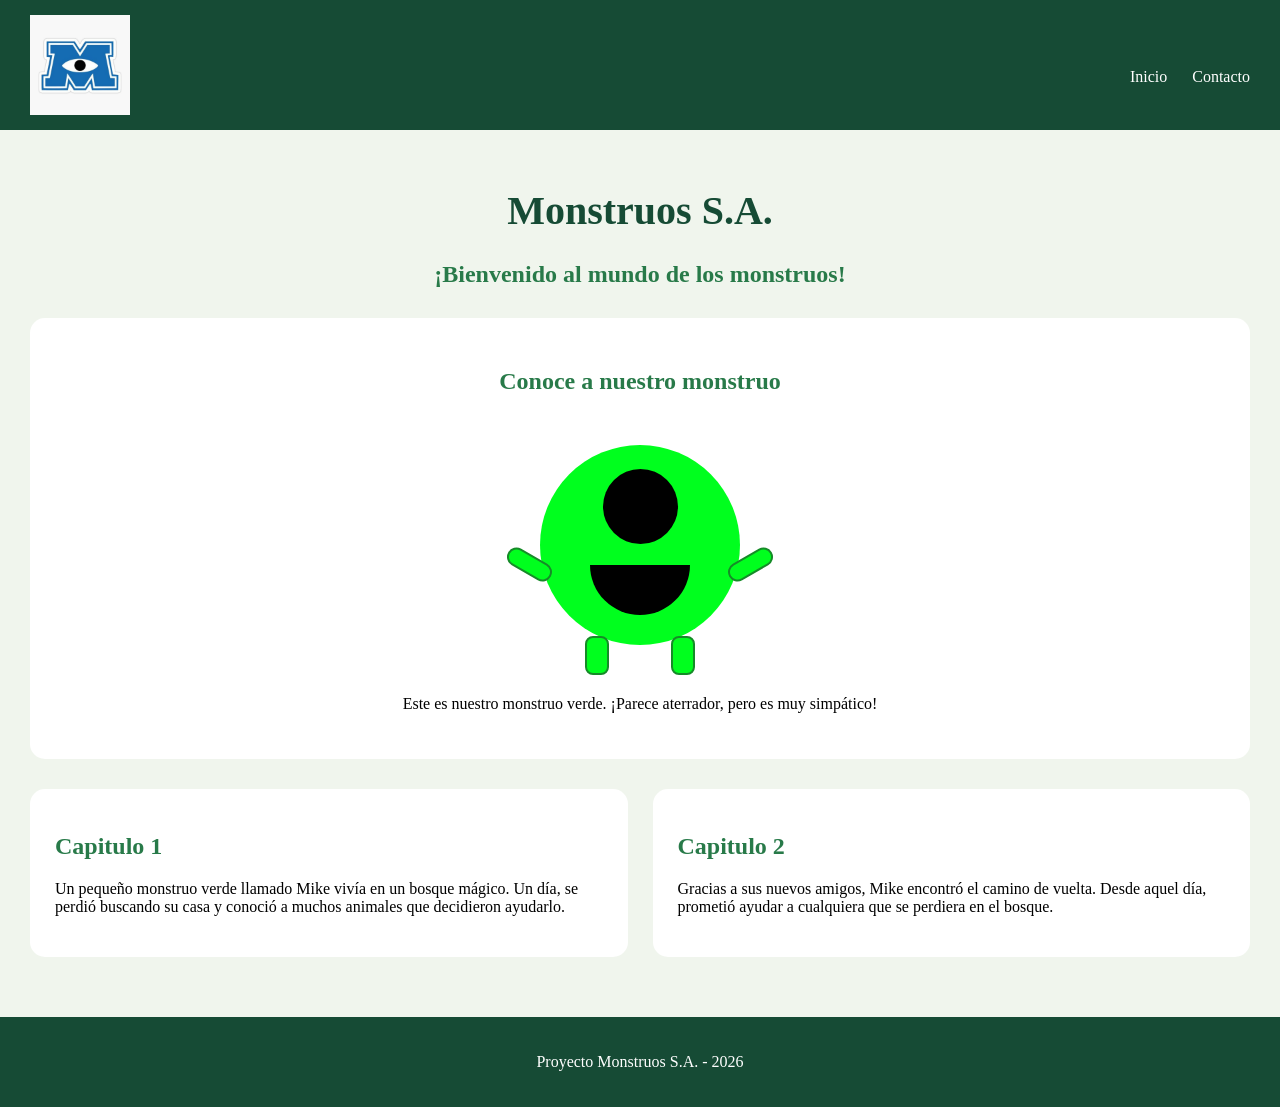
==== index.html @ 4dcfa0b4 "proyecto monstruo" ====
<!DOCTYPE html>
<html lang="es">
<head>
    <meta charset="UTF-8">
    <meta name="viewport" content="width=device-width, initial-scale=1.0">
    <title>Proyecto Monstruos S.A.</title>
    <link rel="stylesheet" href="style.css">
</head>

<body>

    <header>
        <img src="image.png" alt="Logo de Monstruos S.A.">
<imput type="checkbox" id="menu-toggle" class="menu-toggle">
        <label for="menu-toggle" class="menu-icon">
            <span></span>
            <span></span>
            <span></span>
        </label>
        <nav>
            <ul>
                <li><a href="https://www.youtube.com/">Inicio</a></li>
                <li><a href="contacto.html">Contacto</a></li>
            </ul>
        </nav>
    </header>

    <main>
        <h1>Monstruos S.A.</h1>
        <h2>¡Bienvenido al mundo de los monstruos!</h2>

        <section class="personaje">
            <h2>Conoce a nuestro monstruo</h2>

            <div class="cara">
                <div class="ojo"></div>
                <div class="boca"></div>
                <div class="brazo brazo-izquierdo"></div>
                <div class="brazo brazo-derecho"></div>
                <div class="pierna pierna-izquierda"></div>
                <div class="pierna pierna-derecha"></div>
            </div>

            <p>Este es nuestro monstruo verde. ¡Parece aterrador, pero es muy simpático!</p>
        </section>

        <div class="capitulos">

            <section class="capitulo">
                <h2>Capitulo 1</h2>
                <p>
                   Un pequeño monstruo verde llamado Mike vivía en un bosque mágico. Un día, se perdió buscando su casa y conoció a muchos animales que decidieron ayudarlo.
                </p>
            </section>

            <section class="capitulo">
                <h2>Capitulo 2</h2>
                <p>
     Gracias a sus nuevos amigos, Mike encontró el camino de vuelta. Desde aquel día, prometió ayudar a cualquiera que se perdiera en el bosque.
                </p>
            </section>

        </div>
    </main>

    <footer>
        <p>Proyecto Monstruos S.A. - 2026</p>
    </footer>

</body>
</html>
---- style.css ----
body {
    margin: 0;
    background-color: #f0f5ed;
    color: #000000;
}

header {
    background-color: #164b35;
    color: white;
    padding: 15px 30px;
    display: flex;
    justify-content: space-between;
    align-items: center;
    gap: 20px;
}

header img {
    width: 100px;
    height: auto;
}

nav ul {
    list-style: none;
    display: flex;
    gap: 25px;
    padding: 0;
    margin: 0;
}

nav a {
    color: white;
    text-decoration: none;
}

nav a:hover {
    color: #a8ef75;
}

main {
    padding: 30px;
    text-align: center;
}

h1 {
    color: #164b35;
    font-size: 40px;
}

h2 {
    color: #287a49;
}

.personaje {
    background-color: white;
    padding: 30px;
    margin: 30px auto;
    border-radius: 15px;
}

.cara {
    width: 200px;
    height: 200px;
    background-color: hsl(127, 100%, 50%);
    border-radius: 50%;
    display: flex;
    justify-content: center;
    align-items: center;
    position: relative;
    margin: 50px auto;
}

.ojo {
    width: 75px;
    height: 75px;
    background-color: hsl(0, 0%, 0%);
    border-radius: 50%;
    position: absolute;
    top: 24px;
}

.boca {
    width: 100px;
    height: 50px;
    background-color: hsl(0, 0%, 0%);
    border-radius: 0 0 50px 50px;
    position: absolute;
    bottom: 30px;
    left: 50%;
    transform: translateX(-50%);
}

.brazo {
    width: 45px;
    height: 15px;
    background-color: hsl(127, 100%, 50%);
    border: 2px solid #168b28;
    border-radius: 10px;
    position: absolute;
    top: 110px;
}

.brazo-izquierdo {
    left: -35px;
    transform: rotate(30deg);
}

.brazo-derecho {
    right: -35px;
    transform: rotate(-30deg);
}


.pierna {
    width: 20px;
    height: 35px;
    background-color: hsl(127, 100%, 50%);
    border: 2px solid #168b28;
    border-radius: 8px;
    position: absolute;
    bottom: -30px;
}

.pierna-izquierda {
    left: 45px;
}

.pierna-derecha {
    right: 45px;
}

.capitulos {
    display: flex;
    gap: 25px;
    margin: 30px 0;
}

.capitulo {
    flex: 1;
    background-color: white;
    padding: 25px;
    border-radius: 15px;
    text-align: left;
}

.capitulo h2 {
    color: #287a49;
}

footer {
    background-color: #164b35;
    color: white;
    text-align: center;
    padding: 20px;
}

form {
    max-width: 500px;
    margin: 30px auto;
    padding: 25px;
    background-color: white;
    border-radius: 15px;
    text-align: left;
}

 label {
    display: block;
    margin-top: 15px;
    margin-bottom: 5px;
    font-weight: bold;
}

 textarea {
    width: 100%;
    padding: 10px;
    border: 1px solid #aaa;
    border-radius: 5px;
}

 button {
    margin-top: 20px;
    margin-right: 10px;
    padding: 10px 18px;
    background-color: #245c3b;
    color: white;
    border: none;
    border-radius: 5px;
}

form button:hover {
    background-color: #387d50;
}

@media (max-width: 600px) {
    header {
        flex-direction: column;
    }

    .capitulos {
        flex-direction: column;
    }

    main {
        padding: 15px;
    }

    h1 {
        font-size: 30px;
    }
}
form {
    background-color: white;
    padding: 20px;
    margin: 20px auto;
    width: 300px;
    border-radius: 10px;
}

label {
    display: inline-block;
    margin-bottom: 5px;
}

input {
    padding: 5px;
}

textarea {
    width: 250px;
    height: 100px;
}

button {
    background-color: green;
    color: white;
    padding: 10px;
    border: none;
    cursor: pointer;
}
@media (max-width: 600px) {

    body {
        background-color: #181818;
        color: white;
    }

    h1, h2, h3, p, label {
        color: white;
    }

    header, footer {
        background-color: #102e22;
        color: white;
    }

    .personaje, .capitulo, form {
        background-color: #292929;
        color: white;
    }

    input, textarea {
        background-color: #383838;
        color: white;
        border: 1px solid #777;
    }

    nav a {
        color: white;
    }

}
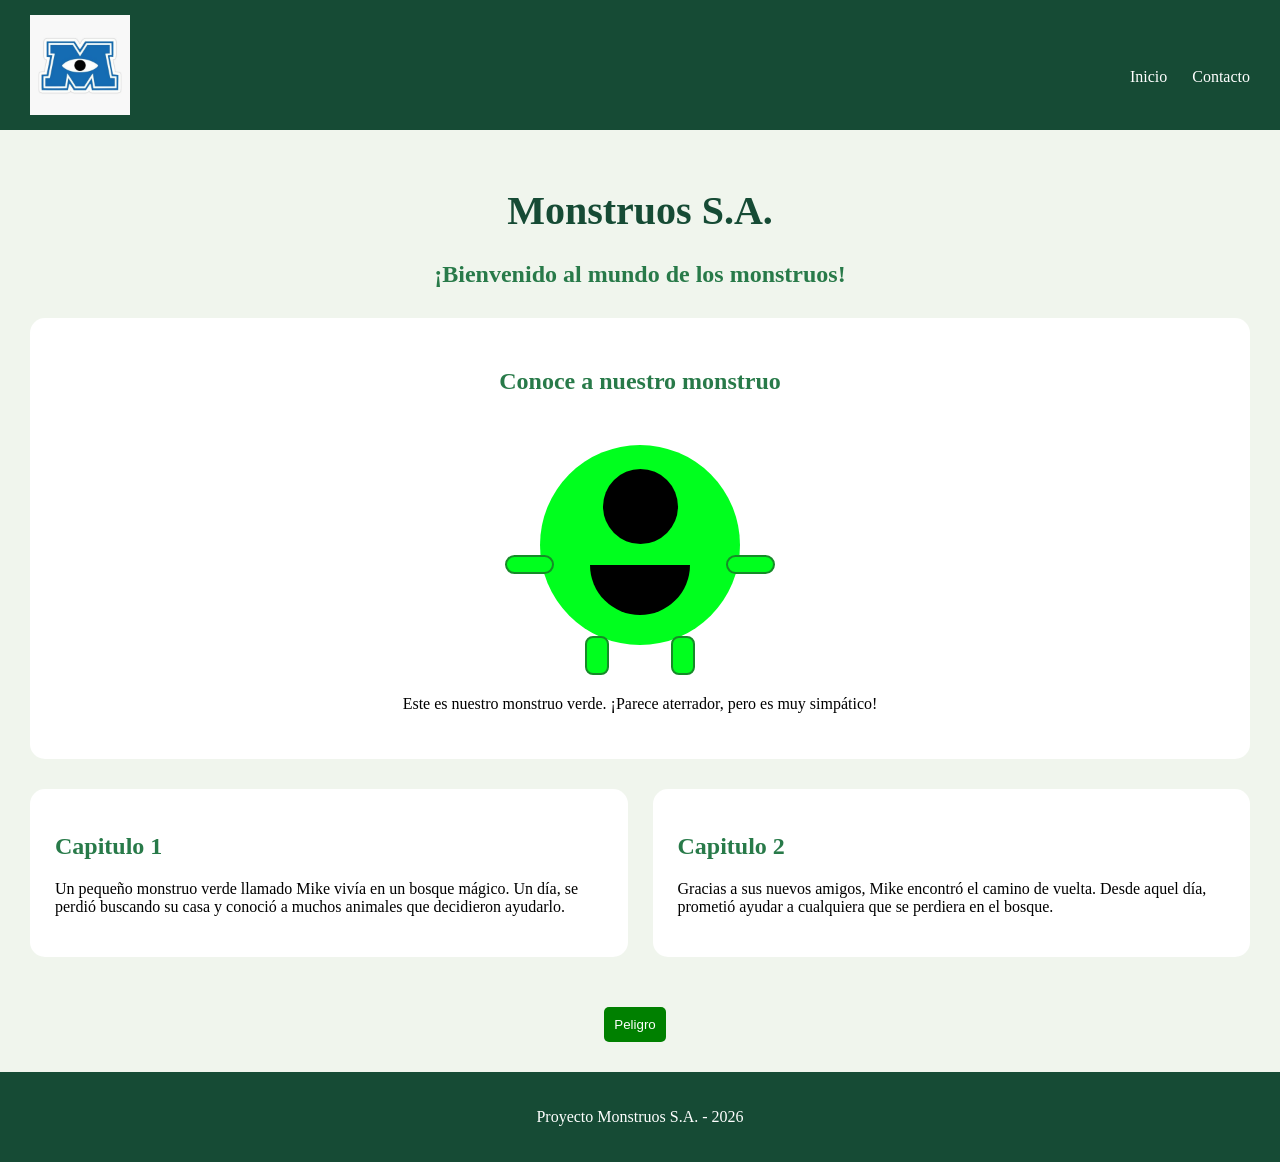
==== commit 2efdc3c4: "Movilidad al monstruo" ====
--- a/index.html
+++ b/index.html
@@ -33,12 +33,13 @@
             <h2>Conoce a nuestro monstruo</h2>
 
             <div class="cara">
-                <div class="ojo"></div>
-                <div class="boca"></div>
-                <div class="brazo brazo-izquierdo"></div>
-                <div class="brazo brazo-derecho"></div>
-                <div class="pierna pierna-izquierda"></div>
-                <div class="pierna pierna-derecha"></div>
+                <div class="ojo" id="ojo"></div>
+        
+                <div class="boca" id="boca"></div>
+                <div class=" brazo brazo-izquierdo" id="brazo-izquierdo"></div>
+                <div class=" brazo brazo-derecho" id="brazo-derecho"></div>
+                <div class=" pierna pierna-izquierda" id="pierna-izquierda"></div>
+                <div class=" pierna pierna-derecha" id="pierna-derecha"></div>
             </div>
 
             <p>Este es nuestro monstruo verde. ¡Parece aterrador, pero es muy simpático!</p>
@@ -61,11 +62,12 @@
             </section>
 
         </div>
+        <button class="ver_mas_button" id="button">Peligro</button>
     </main>
 
     <footer>
         <p>Proyecto Monstruos S.A. - 2026</p>
     </footer>
-
+<script src="script.js"></script>
 </body>
 </html>
--- a/style.css
+++ b/style.css
@@ -101,12 +101,12 @@
 
 .brazo-izquierdo {
     left: -35px;
-    transform: rotate(30deg);
+    transition: transform 0.3s ease;
 }
 
 .brazo-derecho {
     right: -35px;
-    transform: rotate(-30deg);
+    transition: transform 0.3s ease;
 }
 
 
